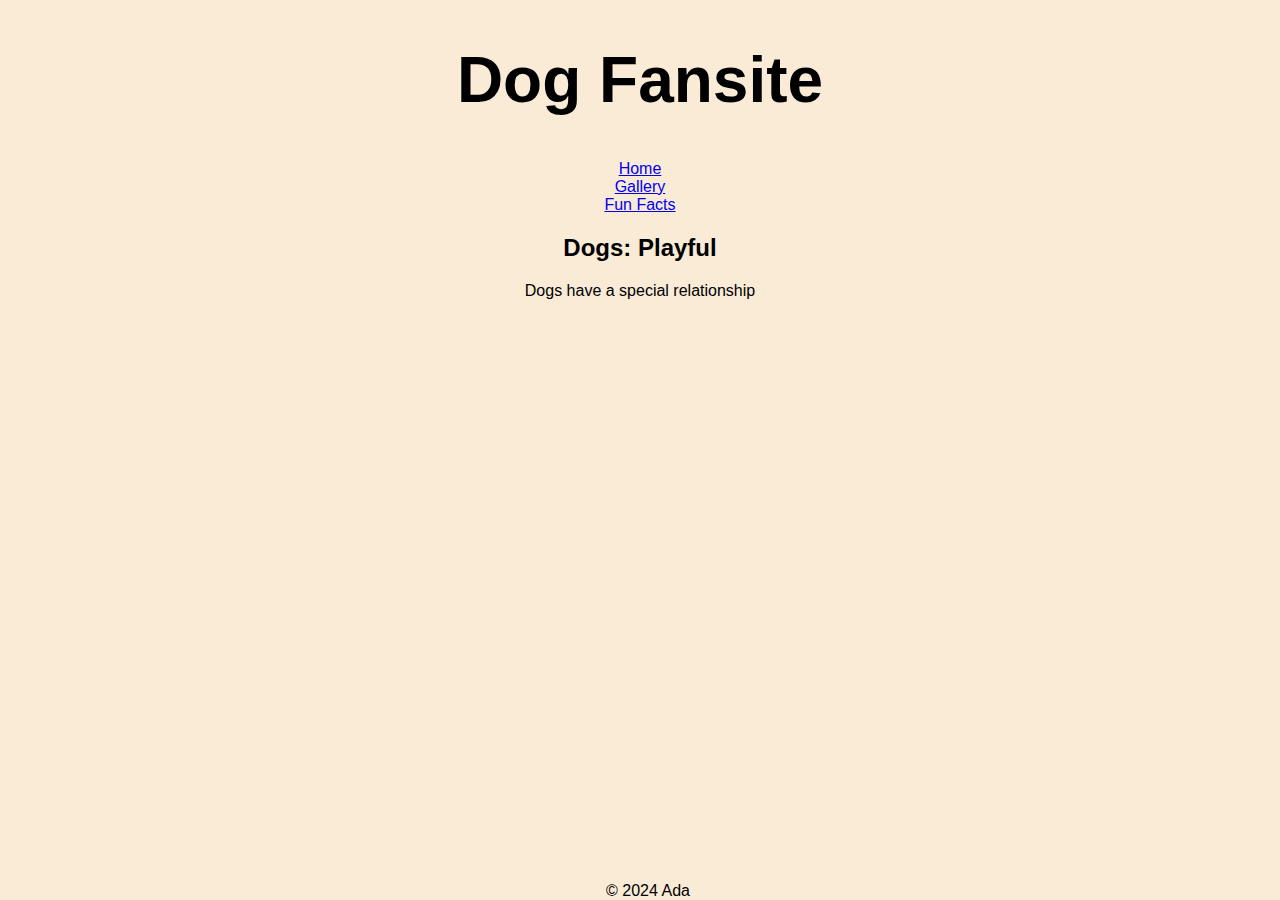
==== index.html @ 535327d6 "add styles files and add generic style in style.css" ====
<!DOCTYPE html>
<html lang="en">
<head>
    <meta charset="UTF-8">
    <meta http-equiv="X-UA-Compatible" content="IE=edge">
    <meta name="viewport" content="width=device-width, initial-scale=1.0">
    <link rel="stylesheet" href="styles/style.css">
    <title>Dog Fansite</title>
</head>
<body>
    <header>
    <h1>Dog Fansite</h1>
    <nav>
        <url>
            <li><a href="#">Home</a></li>
            <li><a href="pages/gallery.html">Gallery</a></li>
            <li><a href="pages/facts.html">Fun Facts</a></li>
        </url>
    </nav>
    </header>
        <main>
            <section>
                <h2>Dogs: Playful</h2>
                <p>Dogs have a special relationship</p>
            </section>
        </main>
    <footer>
    &copy; 2024 Ada 
    </footer>
</body>
</html>
---- styles/style.css ----
body {
    background-color:antiquewhite;
    text-align: center;
    font-family: 'Lucida Sans', 'Lucida Sans Regular', 'Lucida Grande', 'Lucida Sans Unicode', Geneva, Verdana, sans-serif;
}
h1 {
    font-size: 400%
    /* padding: 5em; */
    
}

footer {
    position: absolute;
    bottom: 0;
    text-align: center;
    width: 100%;
}
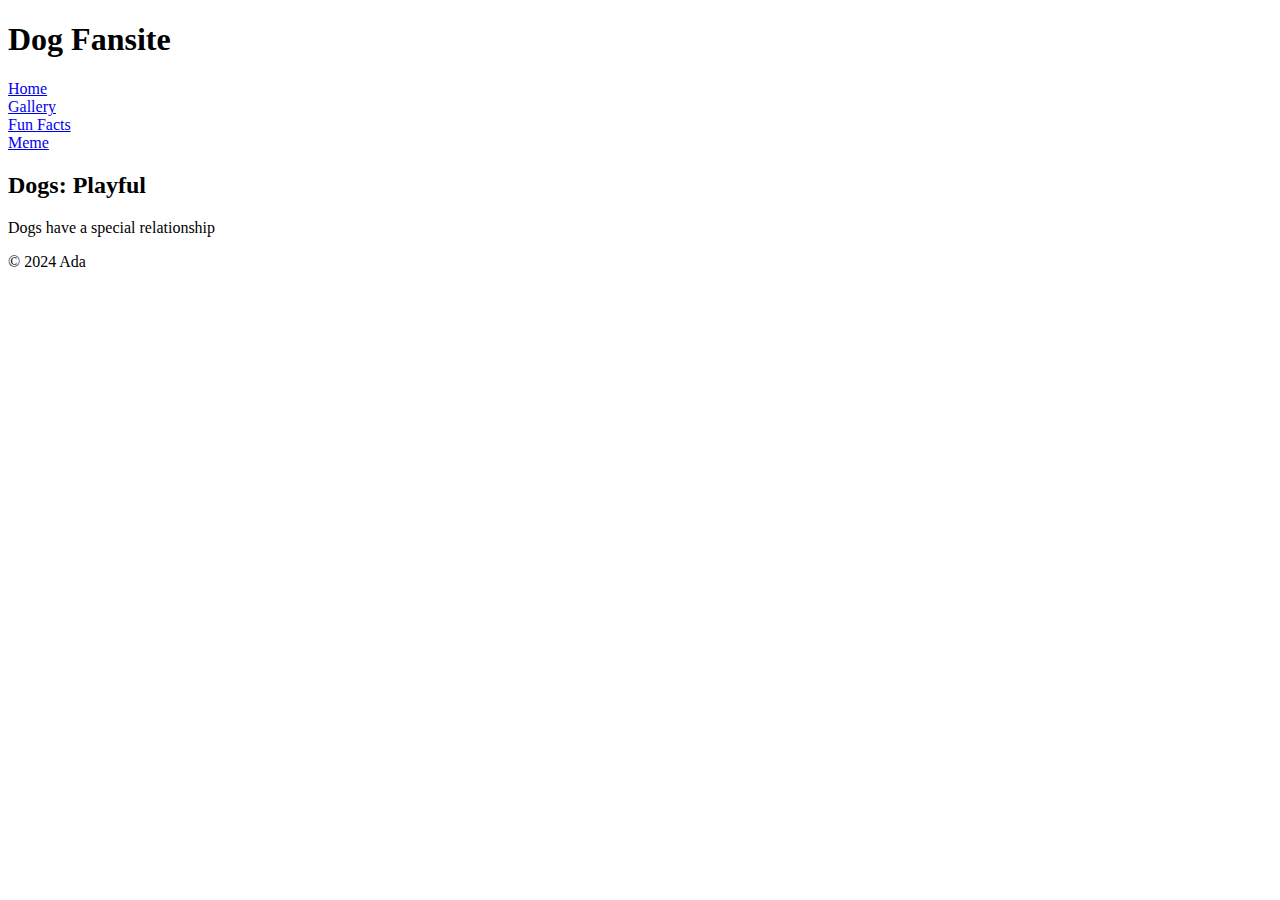
==== commit 42e53ea1: "Added header in meme.html" ====
--- a/index.html
+++ b/index.html
@@ -4,7 +4,6 @@
     <meta charset="UTF-8">
     <meta http-equiv="X-UA-Compatible" content="IE=edge">
     <meta name="viewport" content="width=device-width, initial-scale=1.0">
-    <link rel="stylesheet" href="styles/style.css">
     <title>Dog Fansite</title>
 </head>
 <body>
@@ -15,6 +14,7 @@
             <li><a href="#">Home</a></li>
             <li><a href="pages/gallery.html">Gallery</a></li>
             <li><a href="pages/facts.html">Fun Facts</a></li>
+            <li><a href="pages/meme.html"> Meme </a></li>
         </url>
     </nav>
     </header>
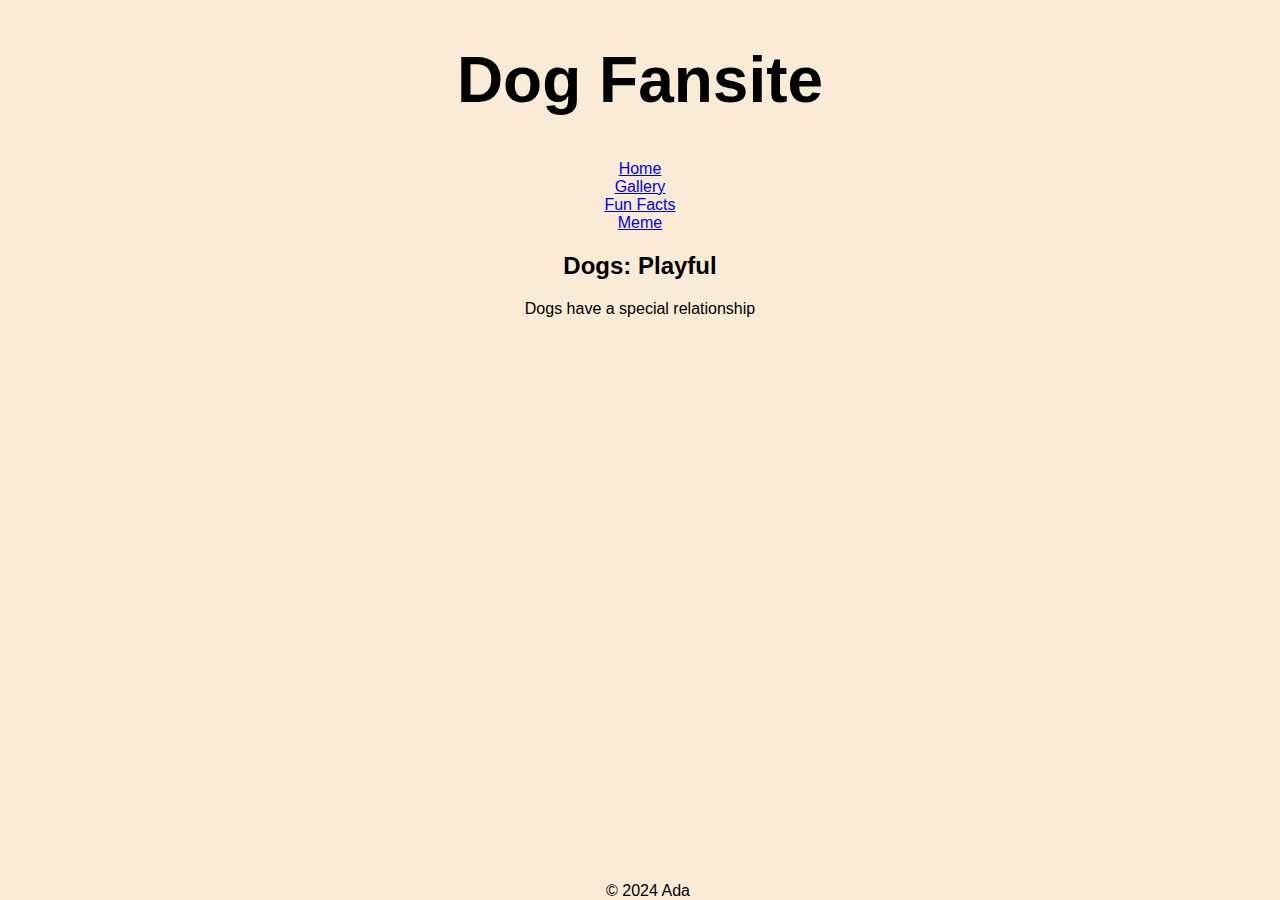
==== commit f87c9b8d: "Merge branch 'main' of https://github.com/bri-root/group-fansite" ====
--- a/index.html
+++ b/index.html
@@ -4,6 +4,7 @@
     <meta charset="UTF-8">
     <meta http-equiv="X-UA-Compatible" content="IE=edge">
     <meta name="viewport" content="width=device-width, initial-scale=1.0">
+    <link rel="stylesheet" href="styles/style.css">
     <title>Dog Fansite</title>
 </head>
 <body>
--- a/styles/style.css
+++ b/styles/style.css
@@ -0,0 +1,17 @@
+body {
+    background-color:antiquewhite;
+    text-align: center;
+    font-family: 'Lucida Sans', 'Lucida Sans Regular', 'Lucida Grande', 'Lucida Sans Unicode', Geneva, Verdana, sans-serif;
+}
+h1 {
+    font-size: 400%
+    /* padding: 5em; */
+    
+}
+
+footer {
+    position: absolute;
+    bottom: 0;
+    text-align: center;
+    width: 100%;
+}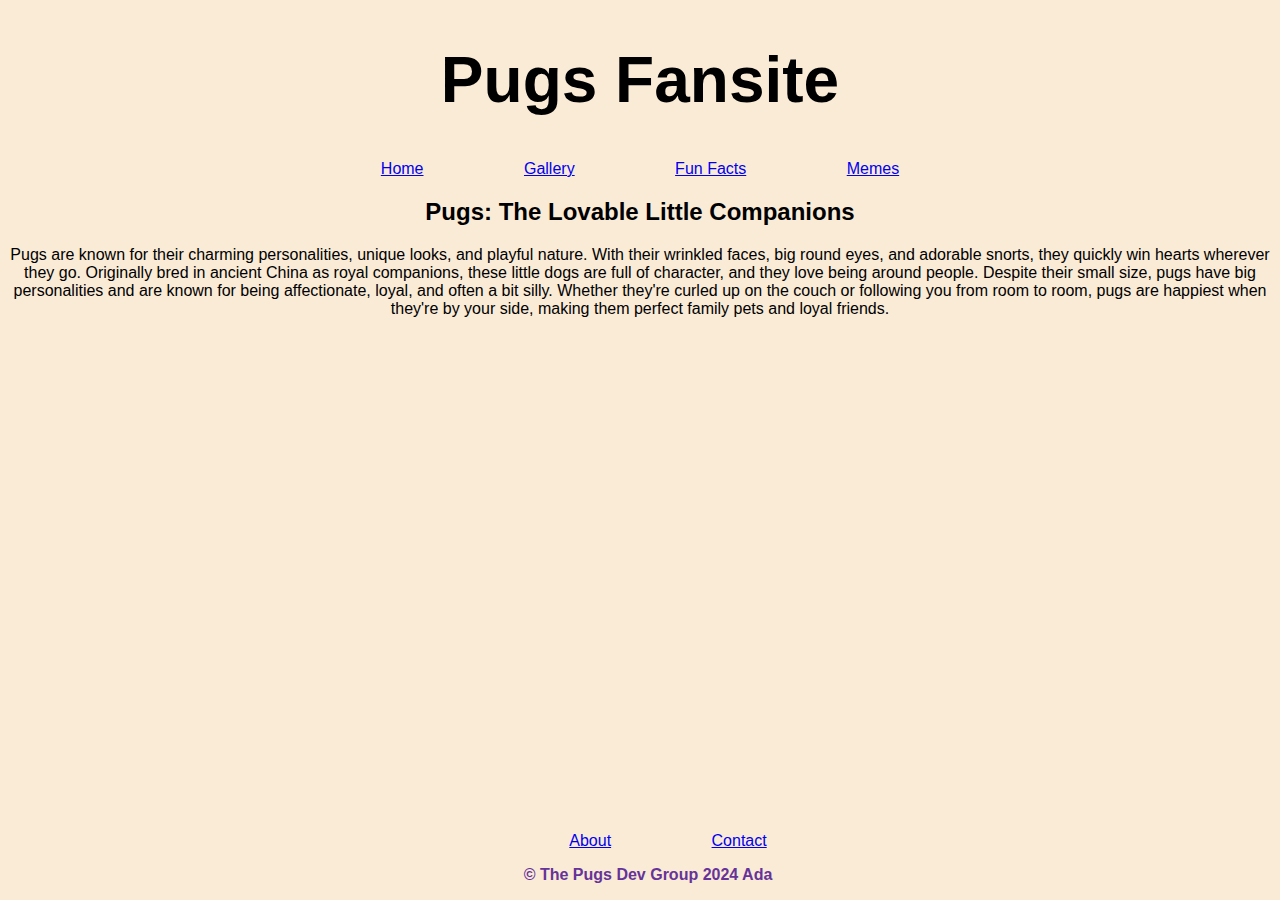
==== commit 522e651e: "update index.html and index.css" ====
--- a/index.html
+++ b/index.html
@@ -6,27 +6,34 @@
     <meta name="viewport" content="width=device-width, initial-scale=1.0">
     <link rel="stylesheet" href="styles/style.css">
     <title>Dog Fansite</title>
+    <link rel="stylesheet" href="styles/index.css">
 </head>
 <body>
     <header>
-    <h1>Dog Fansite</h1>
+    <h1>Pugs Fansite</h1>
     <nav>
         <url>
             <li><a href="#">Home</a></li>
             <li><a href="pages/gallery.html">Gallery</a></li>
             <li><a href="pages/facts.html">Fun Facts</a></li>
-            <li><a href="pages/meme.html"> Meme </a></li>
+            <li><a href="pages/meme.html">Memes</a></li>
         </url>
     </nav>
     </header>
         <main>
             <section>
-                <h2>Dogs: Playful</h2>
-                <p>Dogs have a special relationship</p>
+                <h2>Pugs: The Lovable Little Companions</h2>
+                <p>Pugs are known for their charming personalities, unique looks, and playful nature. With their wrinkled faces, big round eyes, and adorable snorts, they quickly win hearts wherever they go. Originally bred in ancient China as royal companions, these little dogs are full of character, and they love being around people. Despite their small size, pugs have big personalities and are known for being affectionate, loyal, and often a bit silly. Whether they're curled up on the couch or following you from room to room, pugs are happiest when they're by your side, making them perfect family pets and loyal friends.</p>
             </section>
         </main>
     <footer>
-    &copy; 2024 Ada 
+      <nav>
+        <ul>
+          <li><a href="#">About</a></li>
+          <li><a href="#">Contact</a></li>
+        </ul>
+      </nav>
+    <p id="footer_text">&copy; The Pugs Dev Group 2024 Ada </p>
     </footer>
 </body>
 </html>--- a/styles/index.css
+++ b/styles/index.css
@@ -0,0 +1,11 @@
+li{
+    display:inline;
+    padding: 3em;
+}
+
+#footer_text {
+    color:rebeccapurple;
+    font-weight: bold;
+    border: none;
+    padding:0;
+}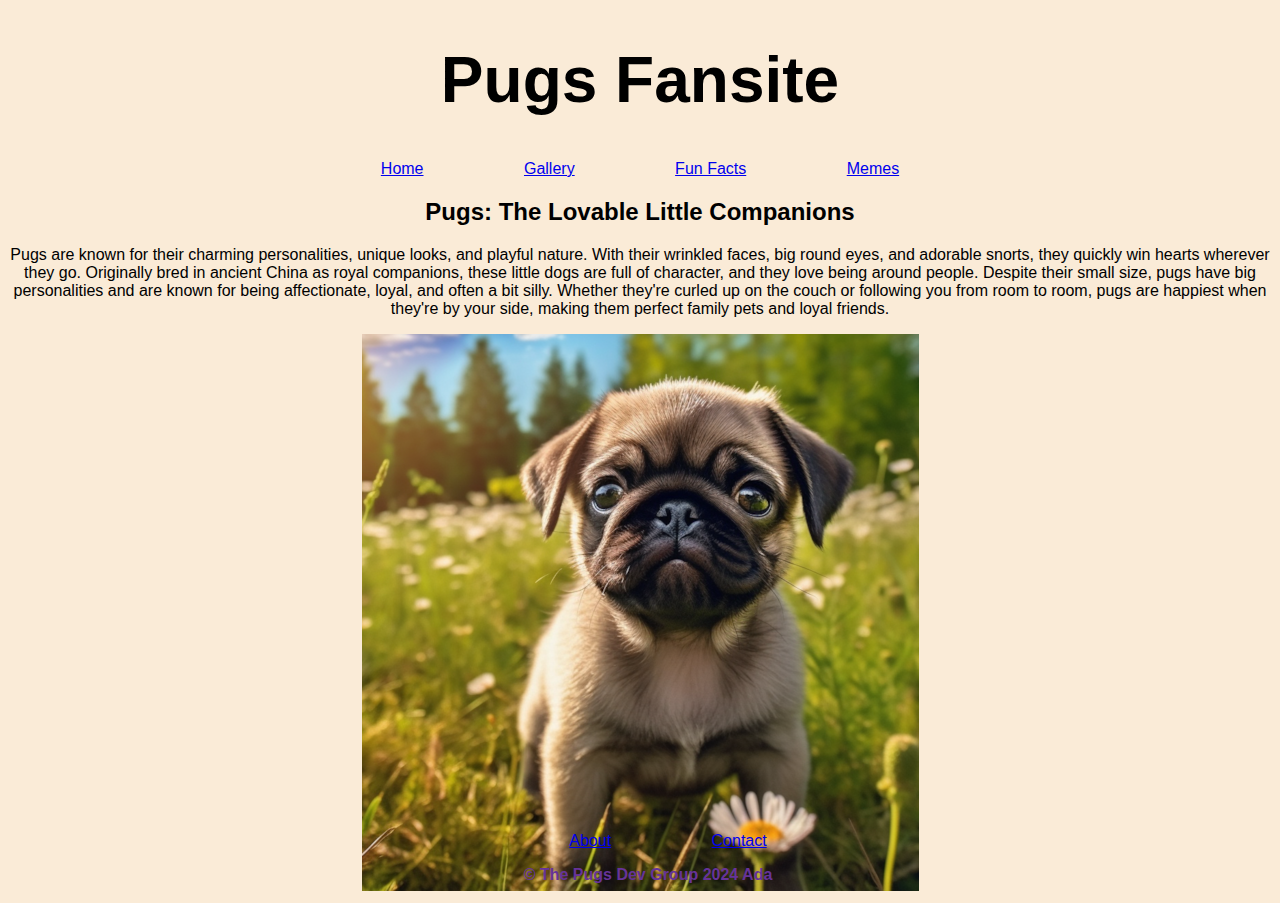
==== commit dbcdbcd1: "add the images folder and add an image in index.html" ====
--- a/index.html
+++ b/index.html
@@ -25,6 +25,9 @@
                 <h2>Pugs: The Lovable Little Companions</h2>
                 <p>Pugs are known for their charming personalities, unique looks, and playful nature. With their wrinkled faces, big round eyes, and adorable snorts, they quickly win hearts wherever they go. Originally bred in ancient China as royal companions, these little dogs are full of character, and they love being around people. Despite their small size, pugs have big personalities and are known for being affectionate, loyal, and often a bit silly. Whether they're curled up on the couch or following you from room to room, pugs are happiest when they're by your side, making them perfect family pets and loyal friends.</p>
             </section>
+            <section>
+              <img src="images/pug1.webp" alt="a pug picture with a wrinkled face">
+            </section>
         </main>
     <footer>
       <nav>
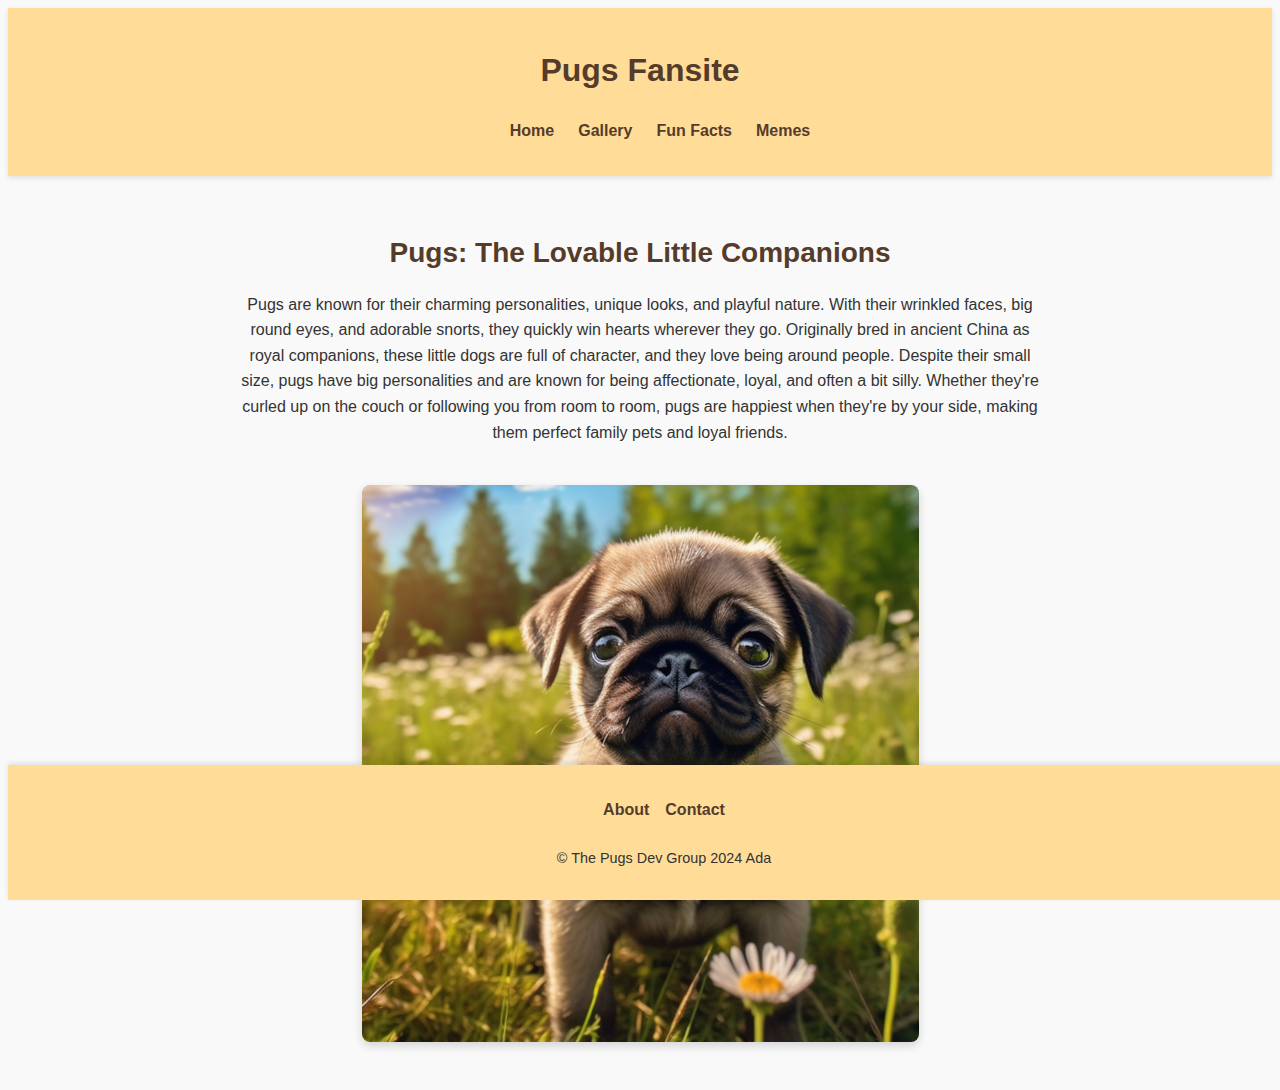
==== commit d6f1ff43: "fix index.html & update index.css" ====
--- a/index.html
+++ b/index.html
@@ -12,20 +12,20 @@
     <header>
     <h1>Pugs Fansite</h1>
     <nav>
-        <url>
+        <ul>
             <li><a href="#">Home</a></li>
             <li><a href="pages/gallery.html">Gallery</a></li>
             <li><a href="pages/facts.html">Fun Facts</a></li>
             <li><a href="pages/meme.html">Memes</a></li>
-        </url>
+        </ul>
     </nav>
     </header>
         <main>
-            <section>
+            <section class="intro">
                 <h2>Pugs: The Lovable Little Companions</h2>
                 <p>Pugs are known for their charming personalities, unique looks, and playful nature. With their wrinkled faces, big round eyes, and adorable snorts, they quickly win hearts wherever they go. Originally bred in ancient China as royal companions, these little dogs are full of character, and they love being around people. Despite their small size, pugs have big personalities and are known for being affectionate, loyal, and often a bit silly. Whether they're curled up on the couch or following you from room to room, pugs are happiest when they're by your side, making them perfect family pets and loyal friends.</p>
             </section>
-            <section>
+            <section class="intro-img">
               <img src="images/pug1.webp" alt="a pug picture with a wrinkled face">
             </section>
         </main>
--- a/styles/index.css
+++ b/styles/index.css
@@ -1,4 +1,4 @@
-li{
+/* li{
     display:inline;
     padding: 3em;
 }
@@ -8,4 +8,105 @@
     font-weight: bold;
     border: none;
     padding:0;
-}+} */
+
+body {
+    background-color: #f9f9f9;
+    color: #333;
+    line-height: 1.6;
+    }
+
+/* Header */
+header {
+    background-color: #ffdd99;
+    padding: 1rem 2rem;
+    text-align: center;
+    box-shadow: 0px 2px 5px rgba(0, 0, 0, 0.1);
+    }
+
+header h1 {
+    font-size: 2rem;
+    color: #553c2a;
+    font-weight: bold;
+    }
+
+nav ul {
+    list-style: none;
+    display: flex;
+    justify-content: center;
+    gap: 1.5rem;
+    margin-top: 0.5rem;
+    }
+
+nav a {
+    color: #553c2a;
+    text-decoration: none;
+    font-weight: bold;
+    }
+
+nav a:hover {
+    color: #aa7b52;
+    text-decoration: underline;
+    }
+
+/* Main content */
+main {
+    padding: 2rem;
+    max-width: 800px;
+    margin: 0 auto;
+    text-align: center;
+    }
+    
+
+main h2 {
+    font-size: 1.75rem;
+    color: #553c2a;
+    margin-bottom: 1rem;
+    }
+
+main p {
+    color: #333;
+    font-size: 1rem;
+    margin-bottom: 1.5rem;
+    }
+
+main img {
+    max-width: 100%;
+    height: auto;
+    border-radius: 8px;
+    box-shadow: 0px 4px 10px rgba(0, 0, 0, 0.15);
+    margin-top: 1rem;
+    }
+
+/* Footer */
+footer {
+    background-color: #ffdd99;
+    padding: 1rem;
+    text-align: center;
+    margin-top: 2rem;
+    box-shadow: 0px -2px 5px rgba(0, 0, 0, 0.1);
+    }
+
+footer nav ul {
+    display: flex;
+    justify-content: center;
+    gap: 1rem;
+    list-style: none;
+    padding: 0.5rem 0;
+    }
+
+footer a {
+    color: #553c2a;
+    text-decoration: none;
+    font-weight: bold;
+    }
+
+footer a:hover {
+    color: #aa7b52;
+    }
+
+#footer_text {
+    font-size: 0.9rem;
+    color: #333;
+    }
+
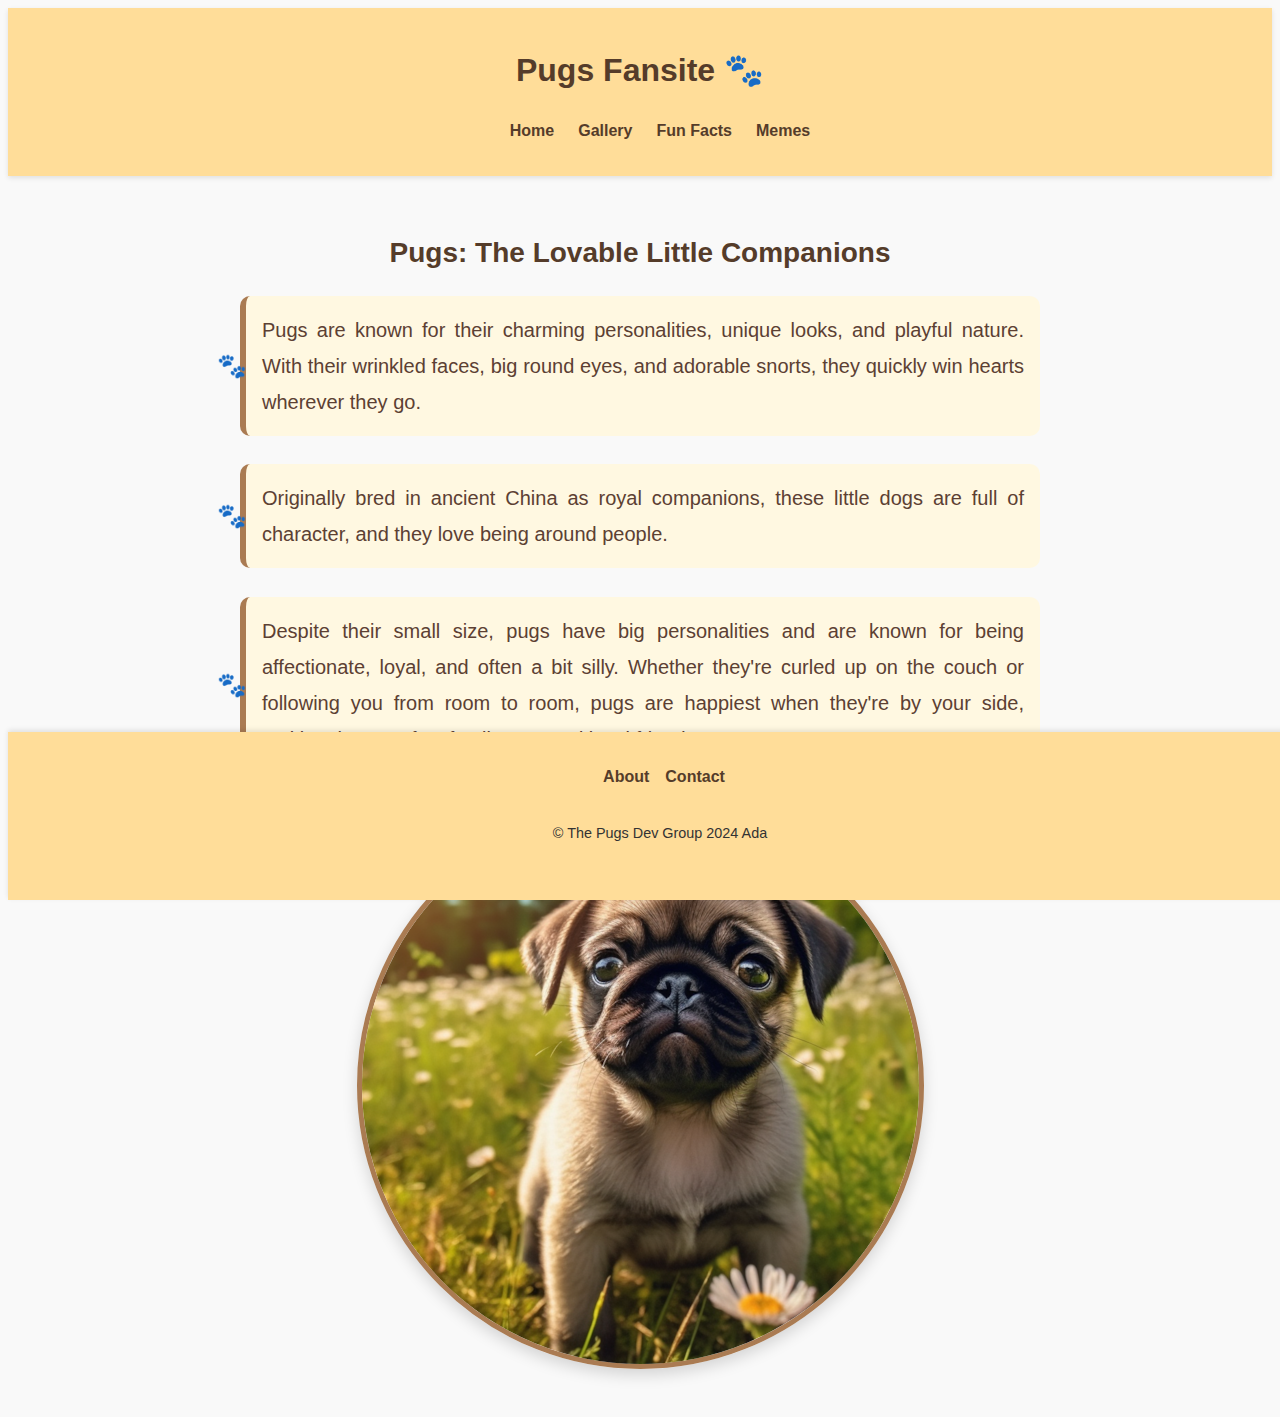
==== commit 0e04fc54: "style and reorganize main.p for index.html" ====
--- a/index.html
+++ b/index.html
@@ -10,7 +10,7 @@
 </head>
 <body>
     <header>
-    <h1>Pugs Fansite</h1>
+    <h1>Pugs Fansite 🐾 </h1>
     <nav>
         <ul>
             <li><a href="#">Home</a></li>
@@ -22,9 +22,11 @@
     </header>
         <main>
             <section class="intro">
-                <h2>Pugs: The Lovable Little Companions</h2>
-                <p>Pugs are known for their charming personalities, unique looks, and playful nature. With their wrinkled faces, big round eyes, and adorable snorts, they quickly win hearts wherever they go. Originally bred in ancient China as royal companions, these little dogs are full of character, and they love being around people. Despite their small size, pugs have big personalities and are known for being affectionate, loyal, and often a bit silly. Whether they're curled up on the couch or following you from room to room, pugs are happiest when they're by your side, making them perfect family pets and loyal friends.</p>
-            </section>
+                <h2>Pugs: The Lovable Little Companions </h2>
+                <p>Pugs are known for their charming personalities, unique looks, and playful nature. With their wrinkled faces, big round eyes, and adorable snorts, they quickly win hearts wherever they go. </p>           
+                <p>Originally bred in ancient China as royal companions, these little dogs are full of character, and they love being around people.</p>           
+                <p>Despite their small size, pugs have big personalities and are known for being affectionate, loyal, and often a bit silly. Whether they're curled up on the couch or following you from room to room, pugs are happiest when they're by your side, making them perfect family pets and loyal friends.</p>           
+              </section>
             <section class="intro-img">
               <img src="images/pug1.webp" alt="a pug picture with a wrinkled face">
             </section>
--- a/styles/index.css
+++ b/styles/index.css
@@ -1,16 +1,6 @@
-/* li{
-    display:inline;
-    padding: 3em;
-}
-
-#footer_text {
-    color:rebeccapurple;
-    font-weight: bold;
-    border: none;
-    padding:0;
-} */
 
 body {
+    cursor: url('../images/cursor_1.png'), auto; 
     background-color: #f9f9f9;
     color: #333;
     line-height: 1.6;
@@ -47,6 +37,7 @@
 nav a:hover {
     color: #aa7b52;
     text-decoration: underline;
+    cursor: url('../images/cursor_1.png'), pointer; 
     }
 
 /* Main content */
@@ -64,19 +55,49 @@
     margin-bottom: 1rem;
     }
 
-main p {
-    color: #333;
-    font-size: 1rem;
-    margin-bottom: 1.5rem;
-    }
 
 main img {
     max-width: 100%;
     height: auto;
-    border-radius: 8px;
-    box-shadow: 0px 4px 10px rgba(0, 0, 0, 0.15);
-    margin-top: 1rem;
-    }
+    border-radius: 50%; /* Makes the image circular */
+    border: 5px solid #aa7b52; /* Creates the border around the image */
+    box-shadow: 0px 6px 15px rgba(0, 0, 0, 0.15); /* Adds shadow */
+    object-fit: cover; /* Ensures the image fits the circle without distortion */
+}
+
+p {
+    font-size: 1.25rem; /* Larger and more readable text */
+    color: #5c4033; /* Warm brown color */
+    margin-bottom: 1.8rem;
+    line-height: 1.8;
+    text-align: justify;
+    position: relative;
+    padding: 1rem;
+    border-left: 6px solid #aa7b52; /* Thicker left border */
+    background-color: #fff8e1; /* Light, creamy background */
+    border-radius: 10px;
+    transition: all 0.3s ease;
+    font-family: 'Comic Sans MS', sans-serif; /* Playful font */
+}
+
+/* Add a cute paw print symbol before each paragraph */
+main p::before {
+    content: "🐾 "; /* Paw print emoji */
+    font-size: 1.5rem;
+    position: absolute;
+    left: -1.8rem; /* Space it out from the paragraph */
+    top: 50%;
+    transform: translateY(-50%);
+}
+
+
+/* Hover effect: Makes the paragraph grow a little */
+main p:hover {
+    background-color: #ffebcc; /* Lighter background on hover */
+    transform: scale(1.05); /* Slightly enlarges the paragraph */
+    box-shadow: 0px 4px 15px rgba(0, 0, 0, 0.1); /* Soft shadow */
+}
+
 
 /* Footer */
 footer {
@@ -86,6 +107,23 @@
     margin-top: 2rem;
     box-shadow: 0px -2px 5px rgba(0, 0, 0, 0.1);
     }
+
+footer p#footer_text {
+    font-size: 0.9rem;
+    color: #333;
+    text-align: center;
+    font-family: 'Arial', sans-serif; /* Different font for footer */
+    margin-top: 1rem;
+    padding: 0.5rem;
+
+    /* Reset styles inherited from main p */
+    background-color: transparent;  /* Remove background color */
+    border-left: none;  /* Remove the left border */
+    box-shadow: none;  /* Remove box shadow */
+    font-weight: normal;  /* Reset font weight */
+    color: #333;  /* Default color */
+    padding-left: 0;  /* Reset padding */
+}
 
 footer nav ul {
     display: flex;
@@ -105,8 +143,3 @@
     color: #aa7b52;
     }
 
-#footer_text {
-    font-size: 0.9rem;
-    color: #333;
-    }
-
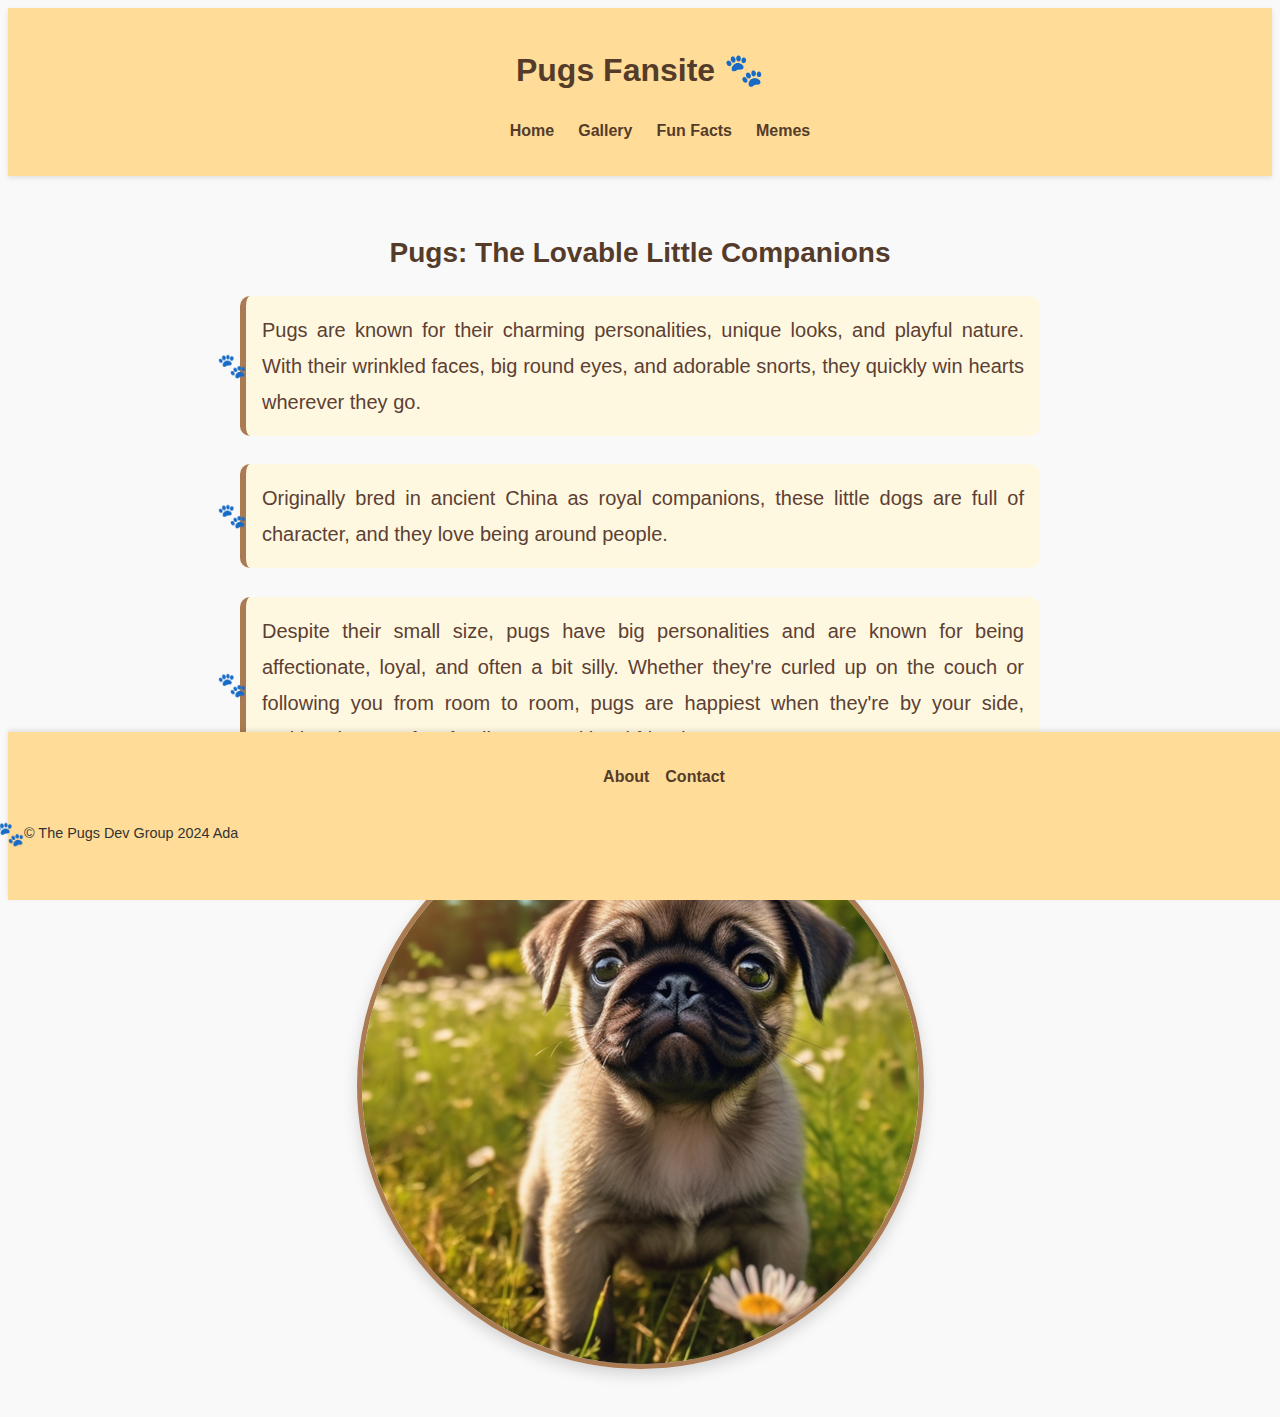
==== commit b832e428: "formatting index.css and fix errors after running validator" ====
--- a/index.html
+++ b/index.html
@@ -27,9 +27,9 @@
                 <p>Originally bred in ancient China as royal companions, these little dogs are full of character, and they love being around people.</p>           
                 <p>Despite their small size, pugs have big personalities and are known for being affectionate, loyal, and often a bit silly. Whether they're curled up on the couch or following you from room to room, pugs are happiest when they're by your side, making them perfect family pets and loyal friends.</p>           
               </section>
-            <section class="intro-img">
+            <div class="intro-img">
               <img src="images/pug1.webp" alt="a pug picture with a wrinkled face">
-            </section>
+            </div>
         </main>
     <footer>
       <nav>
--- a/styles/index.css
+++ b/styles/index.css
@@ -1,24 +1,23 @@
-
 body {
     cursor: url('../images/cursor_1.png'), auto; 
     background-color: #f9f9f9;
     color: #333;
     line-height: 1.6;
-    }
+}
 
 /* Header */
 header {
     background-color: #ffdd99;
     padding: 1rem 2rem;
     text-align: center;
-    box-shadow: 0px 2px 5px rgba(0, 0, 0, 0.1);
-    }
+    box-shadow: 0 2px 5px rgba(0, 0, 0, 0.1);
+}
 
 header h1 {
     font-size: 2rem;
     color: #553c2a;
     font-weight: bold;
-    }
+}
 
 nav ul {
     list-style: none;
@@ -26,78 +25,72 @@
     justify-content: center;
     gap: 1.5rem;
     margin-top: 0.5rem;
-    }
+}
 
 nav a {
     color: #553c2a;
     text-decoration: none;
     font-weight: bold;
-    }
+}
 
 nav a:hover {
     color: #aa7b52;
     text-decoration: underline;
-    cursor: url('../images/cursor_1.png'), pointer; 
-    }
+    cursor: url('../images/cursor_1.png'), pointer;
+}
 
-/* Main content */
+/* Main Content */
 main {
     padding: 2rem;
     max-width: 800px;
     margin: 0 auto;
     text-align: center;
-    }
-    
+}
 
 main h2 {
     font-size: 1.75rem;
     color: #553c2a;
     margin-bottom: 1rem;
-    }
-
+}
 
 main img {
     max-width: 100%;
     height: auto;
-    border-radius: 50%; /* Makes the image circular */
-    border: 5px solid #aa7b52; /* Creates the border around the image */
-    box-shadow: 0px 6px 15px rgba(0, 0, 0, 0.15); /* Adds shadow */
-    object-fit: cover; /* Ensures the image fits the circle without distortion */
+    border-radius: 50%;
+    border: 5px solid #aa7b52;
+    box-shadow: 0 6px 15px rgba(0, 0, 0, 0.15);
+    object-fit: cover;
 }
 
 p {
-    font-size: 1.25rem; /* Larger and more readable text */
-    color: #5c4033; /* Warm brown color */
+    font-size: 1.25rem;
+    color: #5c4033;
     margin-bottom: 1.8rem;
     line-height: 1.8;
     text-align: justify;
     position: relative;
     padding: 1rem;
-    border-left: 6px solid #aa7b52; /* Thicker left border */
-    background-color: #fff8e1; /* Light, creamy background */
+    border-left: 6px solid #aa7b52;
+    background-color: #fff8e1;
     border-radius: 10px;
     transition: all 0.3s ease;
-    font-family: 'Comic Sans MS', sans-serif; /* Playful font */
+    font-family: 'Comic Sans MS', sans-serif;
 }
 
-/* Add a cute paw print symbol before each paragraph */
-main p::before {
-    content: "🐾 "; /* Paw print emoji */
+p::before {
+    content: "🐾 ";
     font-size: 1.5rem;
     position: absolute;
-    left: -1.8rem; /* Space it out from the paragraph */
+    left: -1.8rem;
     top: 50%;
     transform: translateY(-50%);
 }
 
-
-/* Hover effect: Makes the paragraph grow a little */
-main p:hover {
-    background-color: #ffebcc; /* Lighter background on hover */
-    transform: scale(1.05); /* Slightly enlarges the paragraph */
-    box-shadow: 0px 4px 15px rgba(0, 0, 0, 0.1); /* Soft shadow */
+p:hover {
+    background-color: #ffebcc;
+    transform: scale(1.05);
+    box-shadow: 0 4px 15px rgba(0, 0, 0, 0.1);
 }
-
 
 /* Footer */
 footer {
@@ -105,24 +98,19 @@
     padding: 1rem;
     text-align: center;
     margin-top: 2rem;
-    box-shadow: 0px -2px 5px rgba(0, 0, 0, 0.1);
-    }
+    box-shadow: 0 -2px 5px rgba(0, 0, 0, 0.1);
+}
 
 footer p#footer_text {
     font-size: 0.9rem;
     color: #333;
-    text-align: center;
-    font-family: 'Arial', sans-serif; /* Different font for footer */
+    font-family: 'Arial', sans-serif;
     margin-top: 1rem;
-    padding: 0.5rem;
-
-    /* Reset styles inherited from main p */
-    background-color: transparent;  /* Remove background color */
-    border-left: none;  /* Remove the left border */
-    box-shadow: none;  /* Remove box shadow */
-    font-weight: normal;  /* Reset font weight */
-    color: #333;  /* Default color */
-    padding-left: 0;  /* Reset padding */
+    padding: 0.5rem 0;
+    background-color: transparent;
+    border-left: none;
+    box-shadow: none;
+    font-weight: normal;
 }
 
 footer nav ul {
@@ -131,15 +119,14 @@
     gap: 1rem;
     list-style: none;
     padding: 0.5rem 0;
-    }
+}
 
 footer a {
     color: #553c2a;
     text-decoration: none;
     font-weight: bold;
-    }
+}
 
 footer a:hover {
     color: #aa7b52;
-    }
-
+}
